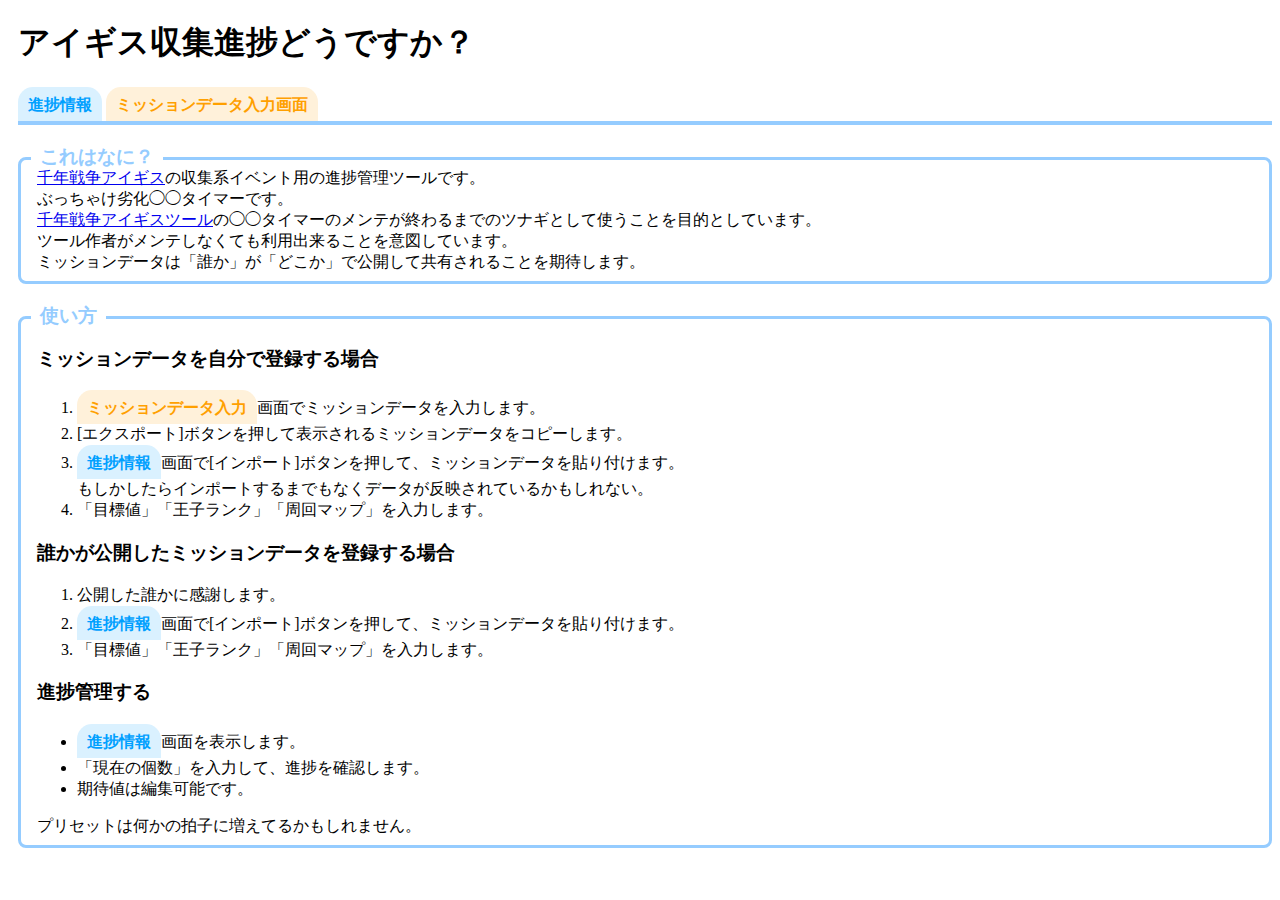
==== docs/index.html @ 16c461de "文言の修正とか" ====
<!DOCTYPE html>
<html lang="ja">
<head>
	<meta charset="utf-8">
	<meta name="viewport" content="width=device-width, initial-scale=1">
	<meta http-equiv="x-ua-compatible" content="ie=edge">
	<title>アイギス収集進捗どうですか？</title>
	<link rel="stylesheet" href="calc.css" />
<style>

.contents
{
	border-color: #95ccff;
}
.popbox {
    border: solid 3px #95ccff;
}
.popbox .box-title {
    background: #FFF;
    color: #95ccff;
}
</style>
	
</head>
<body>
<h1>アイギス収集進捗どうですか？</h1>
<a href="aigiscalc.html" class="square_btn calc">進捗情報</a>
<a href="aigisImput.html" class="square_btn inp">ミッションデータ入力画面</a>
<div class="contents">

<div class="popbox">
<span class="box-title">これはなに？</span>
<p>
<a href="http://games.dmm.com/detail/aigisc/">千年戦争アイギス</a>の収集系イベント用の進捗管理ツールです。<br>
ぶっちゃけ劣化◯◯タイマーです。<br>
<a href="https://zenith6.github.io/aigistools/">千年戦争アイギスツール</a>の◯◯タイマーのメンテが終わるまでのツナギとして使うことを目的としています。<br/>
ツール作者がメンテしなくても利用出来ることを意図しています。<br>
ミッションデータは「誰か」が「どこか」で公開して共有されることを期待します。
</p>
</div>

<div class="popbox">
<span class="box-title">使い方</span>
<h3>ミッションデータを自分で登録する場合</h3>
<ol>
	<li><a href="aigisImput.html" class="square_btn inp">ミッションデータ入力</a>画面でミッションデータを入力します。</li>
	<li>[エクスポート]ボタンを押して表示されるミッションデータをコピーします。</li>
	<li><a href="aigiscalc.html" class="square_btn calc">進捗情報</a>画面で[インポート]ボタンを押して、ミッションデータを貼り付けます。<br>
	もしかしたらインポートするまでもなくデータが反映されているかもしれない。</li>
	<li>「目標値」「王子ランク」「周回マップ」を入力します。</li>
</ol>
<h3>誰かが公開したミッションデータを登録する場合</h3>
<ol>
	<li>公開した誰かに感謝します。</li>
	<li><a href="aigiscalc.html" class="square_btn calc">進捗情報</a>画面で[インポート]ボタンを押して、ミッションデータを貼り付けます。</li>
	<li>「目標値」「王子ランク」「周回マップ」を入力します。</li>
</ol>
<h3>進捗管理する</h3>
<ul>
	<li><a href="aigiscalc.html" class="square_btn calc">進捗情報</a>画面を表示します。</li>
	<li>「現在の個数」を入力して、進捗を確認します。</li>
	<li>期待値は編集可能です。</li>
</ul>
プリセットは何かの拍子に増えてるかもしれません。
</div>
</div>
</body>
</html>
---- docs/calc.css ----
body
{
	padding-left:10px;
}
form
{
	width:1050px;
}
#progerssArea
{
	/*border:1px solid gray;*/
	width:1000px;
}
#progressMax
{
	width:0;
	height:30px;
	background-color:#ff8080;
}
#progressMax span
{
	display:block;
	position:absolute;
}
#progressNow
{
	width:0;
	height:30px;
	background-color:#80ffee;
}
#progressNow span
{
	display:block;
	position:absolute;
	
}
#progressBG
{
	background-color:#eeffee;
}
#bgArea
{
	position:absolute;
	top:0;
	left:0;
	height:100%;
	width:100%;
	z-index: 5;
	display:none;
	background-color:rgba(0,0,0,0.5);
}
#importForm
{
	position:absolute;
	margin-left:30%;
	width:30%;
	height:300px;
	z-index: 10;
	display:none;
	background-color:white;
	text-align:center;
}
#importForm textarea
{
	width:100%;
	height:250px;
}
#targetList
{
	display:none;
	position:absolute;
	list-style-type:none;
	border:3px solid gray;
	background-color:white;
	padding:0;
	z-index: 10;
	top:1em;
	
}
#targetList li:hover
{
	background-color:#80ffff;
}
#help
{
	position:absolute;
	top:0;
	right:0;
	width:30%;
	background-color:white;
    border-left: solid 3px #95ccff;
    border-bottom: solid 3px #95ccff;
    border-radius: 8px;
	display:none;
}
.helpBtn
{
	position:absolute;
	top:0;
	right:0;
	border:1px solid gray;
	background-color: #dddddd;
	z-index:5;
    border-radius: 8px;
    padding:0.3em 0.8em;
}
#exportArea
{
	border:1px solid gray;
	border-top: 2px solid gray;
	border-left:2px solid gray;
	width:100%;
	height:150px;
}
#exportPopup
{
	position:absolute;
	width:60%;
	margin-left:20%;
	top:300px;
	z-index: 10;
	display:none;
	background-color:white;
	padding:10px;
}
#bgArea
{
	position:absolute;
	top:0;
	left:0;
	height:100%;
	width:100%;
	z-index: 5;
	display:none;
	background-color:rgba(0,0,0,0.5);
}

.popbox {
    position: relative;
    margin: 2em 0;
    padding: 0.5em 1em;
    border-radius: 8px;
}
.popbox .box-title {
    position: absolute;
    display: inline-block;
    top: -13px;
    left: 10px;
    padding: 0 9px;
    line-height: 1;
    font-size: 19px;
    font-weight: bold;
}
.popbox p {
	margin:0;
    padding: 0;
}
.popbox dl
{
    margin: 0 0 0.5em 0;
	padding:0;
}
.popbox dl dt
{
	float:left;
	margin:0 20px 0 0;
	padding:0;
}
.popbox dl dd
{
	margin:0;
	padding:0;
}
.calcGrid td
{
	color:red;
}

.square_btn {
    position: relative;
    display: inline-block;
    font-weight: bold;
    padding: 8px 10px 5px 10px;
    text-decoration: none;
    border-radius: 15px 15px 0 0;
    transition: .4s;
}

.contents
{
    border-top-style: solid;
    border-top-width: 4px;
}


.inp {
    color: #FFA000;
    background: #fff1da;
}
.inp:hover {
    background: #ffc25c;
    color: #FFF;
}
.calc {
    color: #00A0FF;
    background: #daf1ff;
}
.calc:hover {
    background: #5cc2ff;
    color: #FFF;
}
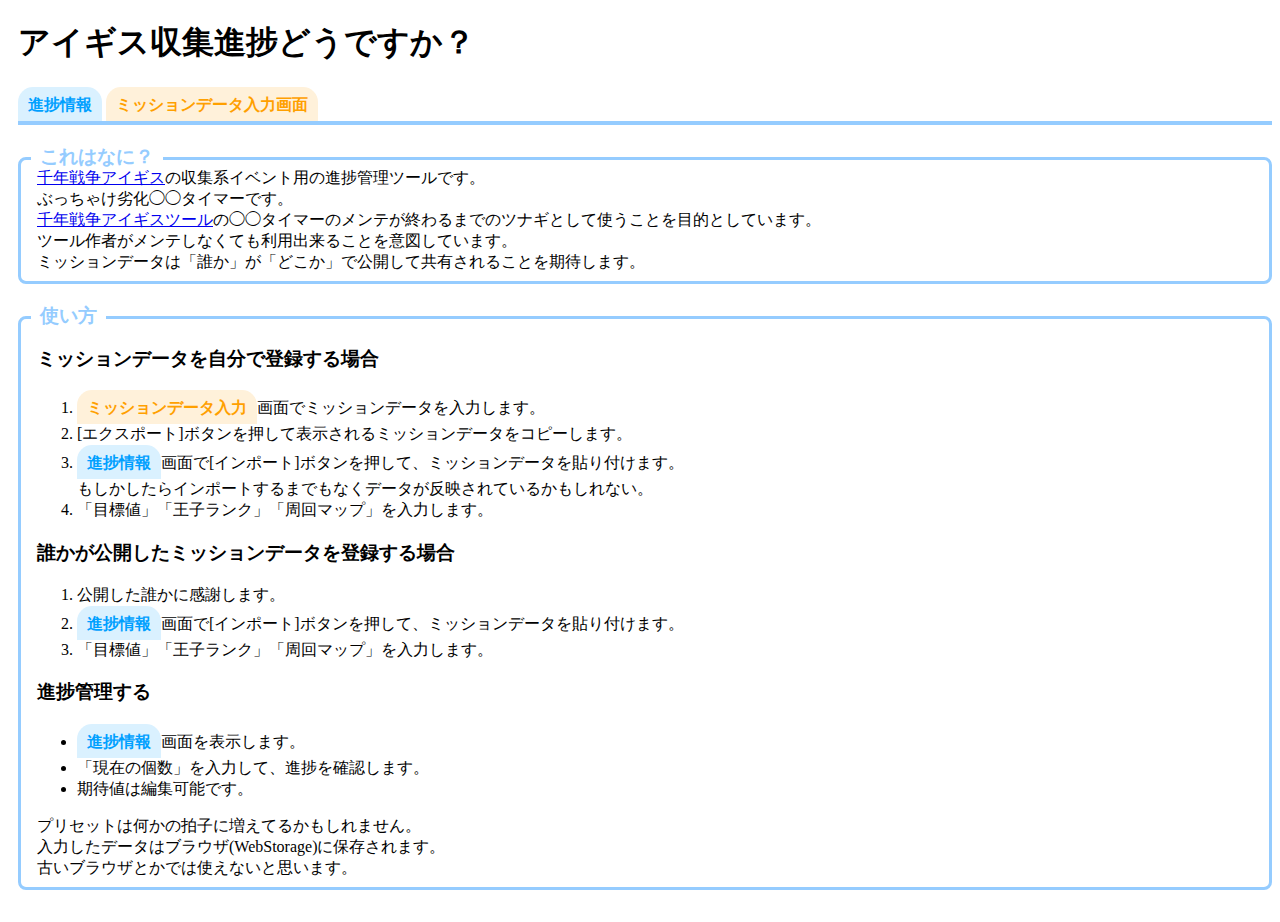
==== commit 6f9746f1: "Add files via upload" ====
--- a/docs/index.html
+++ b/docs/index.html
@@ -61,7 +61,9 @@
 	<li>「現在の個数」を入力して、進捗を確認します。</li>
 	<li>期待値は編集可能です。</li>
 </ul>
-プリセットは何かの拍子に増えてるかもしれません。
+プリセットは何かの拍子に増えてるかもしれません。<br>
+入力したデータはブラウザ(WebStorage)に保存されます。<br>
+古いブラウザとかでは使えないと思います。
 </div>
 </div>
 </body>
--- a/docs/calc.css
+++ b/docs/calc.css
@@ -52,6 +52,7 @@
 #importForm
 {
 	position:absolute;
+	top:300px;
 	margin-left:30%;
 	width:30%;
 	height:300px;
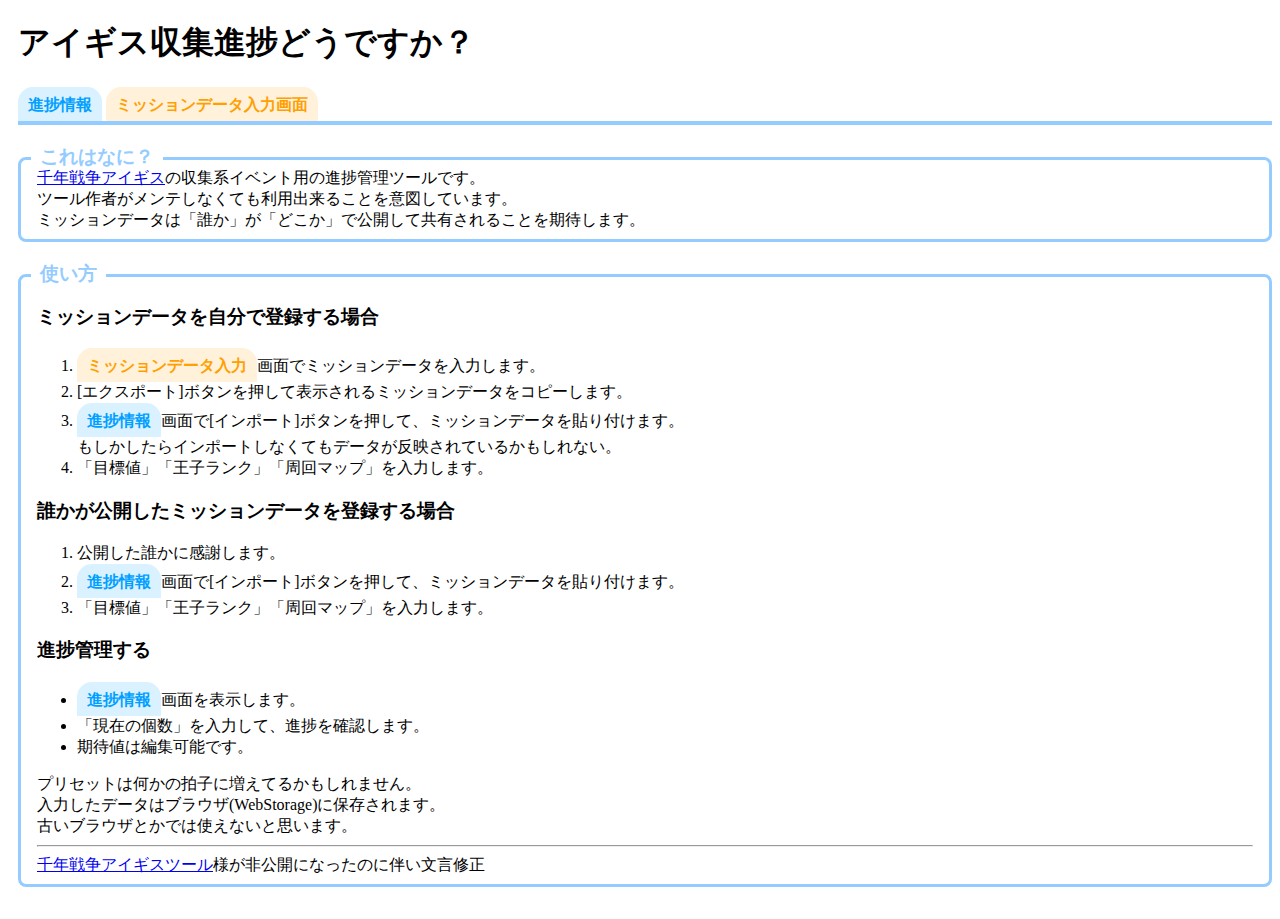
==== commit 7305a3be: "Add files via upload" ====
--- a/docs/index.html
+++ b/docs/index.html
@@ -32,8 +32,6 @@
 <span class="box-title">これはなに？</span>
 <p>
 <a href="http://games.dmm.com/detail/aigisc/">千年戦争アイギス</a>の収集系イベント用の進捗管理ツールです。<br>
-ぶっちゃけ劣化◯◯タイマーです。<br>
-<a href="https://zenith6.github.io/aigistools/">千年戦争アイギスツール</a>の◯◯タイマーのメンテが終わるまでのツナギとして使うことを目的としています。<br/>
 ツール作者がメンテしなくても利用出来ることを意図しています。<br>
 ミッションデータは「誰か」が「どこか」で公開して共有されることを期待します。
 </p>
@@ -46,7 +44,7 @@
 	<li><a href="aigisImput.html" class="square_btn inp">ミッションデータ入力</a>画面でミッションデータを入力します。</li>
 	<li>[エクスポート]ボタンを押して表示されるミッションデータをコピーします。</li>
 	<li><a href="aigiscalc.html" class="square_btn calc">進捗情報</a>画面で[インポート]ボタンを押して、ミッションデータを貼り付けます。<br>
-	もしかしたらインポートするまでもなくデータが反映されているかもしれない。</li>
+	もしかしたらインポートしなくてもデータが反映されているかもしれない。</li>
 	<li>「目標値」「王子ランク」「周回マップ」を入力します。</li>
 </ol>
 <h3>誰かが公開したミッションデータを登録する場合</h3>
@@ -64,6 +62,9 @@
 プリセットは何かの拍子に増えてるかもしれません。<br>
 入力したデータはブラウザ(WebStorage)に保存されます。<br>
 古いブラウザとかでは使えないと思います。
+<hr>
+<a href="https://zenith6.github.io/aigistools/">千年戦争アイギスツール</a>様が非公開になったのに伴い文言修正<br/>
+
 </div>
 </div>
 </body>
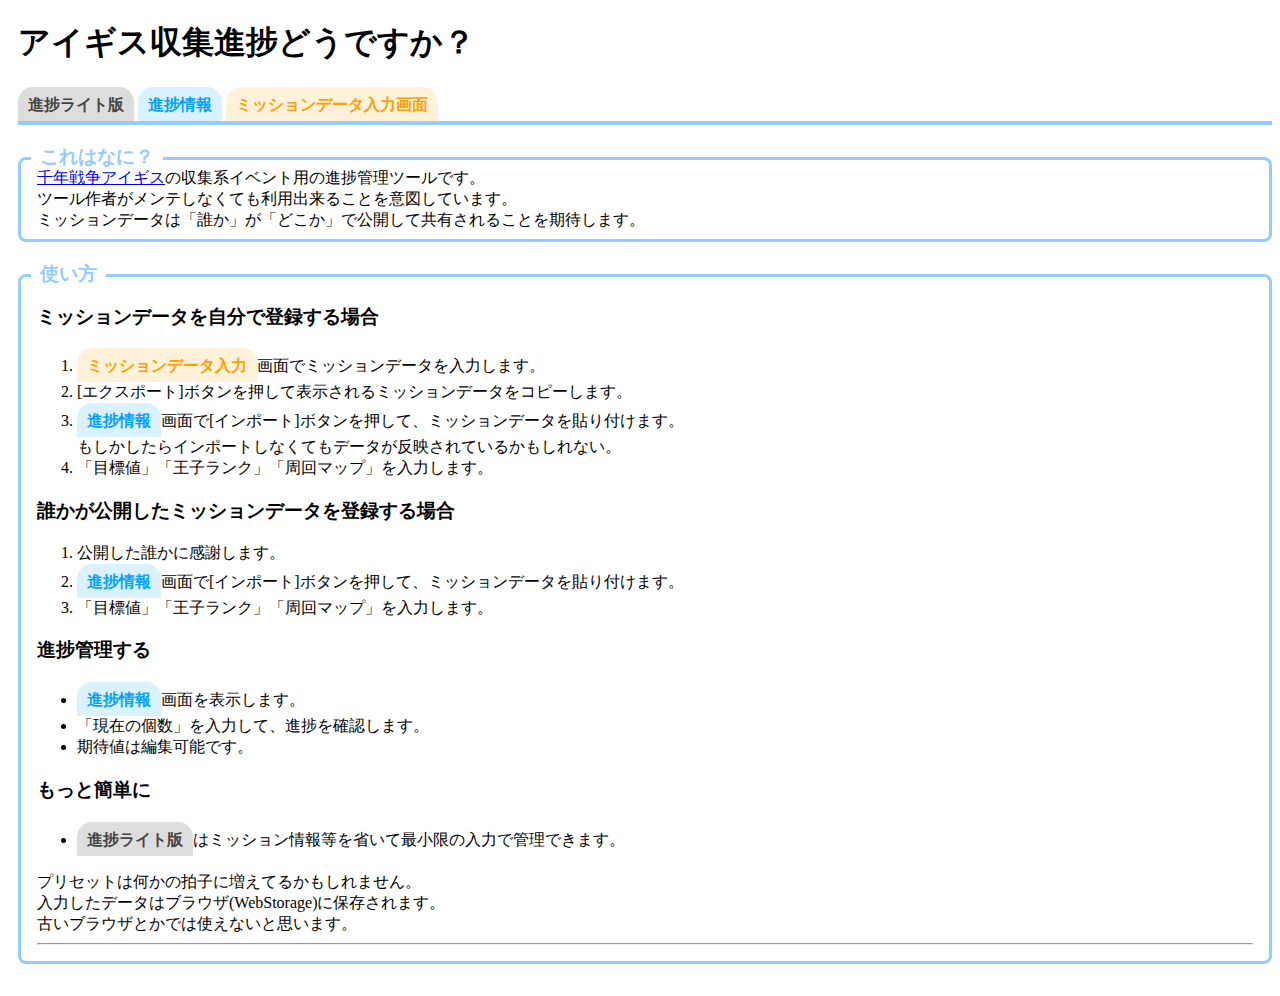
==== commit 293ead30: "Add files via upload" ====
--- a/docs/index.html
+++ b/docs/index.html
@@ -24,6 +24,7 @@
 </head>
 <body>
 <h1>アイギス収集進捗どうですか？</h1>
+<a href="aigiscalc2.html" class="square_btn calc2">進捗ライト版</a>
 <a href="aigiscalc.html" class="square_btn calc">進捗情報</a>
 <a href="aigisImput.html" class="square_btn inp">ミッションデータ入力画面</a>
 <div class="contents">
@@ -59,11 +60,14 @@
 	<li>「現在の個数」を入力して、進捗を確認します。</li>
 	<li>期待値は編集可能です。</li>
 </ul>
+<h3>もっと簡単に</h3>
+<ul>
+	<li><a href="aigiscalc2.html" class="square_btn calc2">進捗ライト版</a>はミッション情報等を省いて最小限の入力で管理できます。</li>
+</ul>
 プリセットは何かの拍子に増えてるかもしれません。<br>
 入力したデータはブラウザ(WebStorage)に保存されます。<br>
 古いブラウザとかでは使えないと思います。
 <hr>
-<a href="https://zenith6.github.io/aigistools/">千年戦争アイギスツール</a>様が非公開になったのに伴い文言修正<br/>
 
 </div>
 </div>
--- a/docs/calc.css
+++ b/docs/calc.css
@@ -210,4 +210,12 @@
     background: #5cc2ff;
     color: #FFF;
 }
-
+.calc2 {
+    color: #444;
+    background: #dddddd;
+}
+.calc2:hover {
+    background: #888;
+    color: #FFF;
+}
+
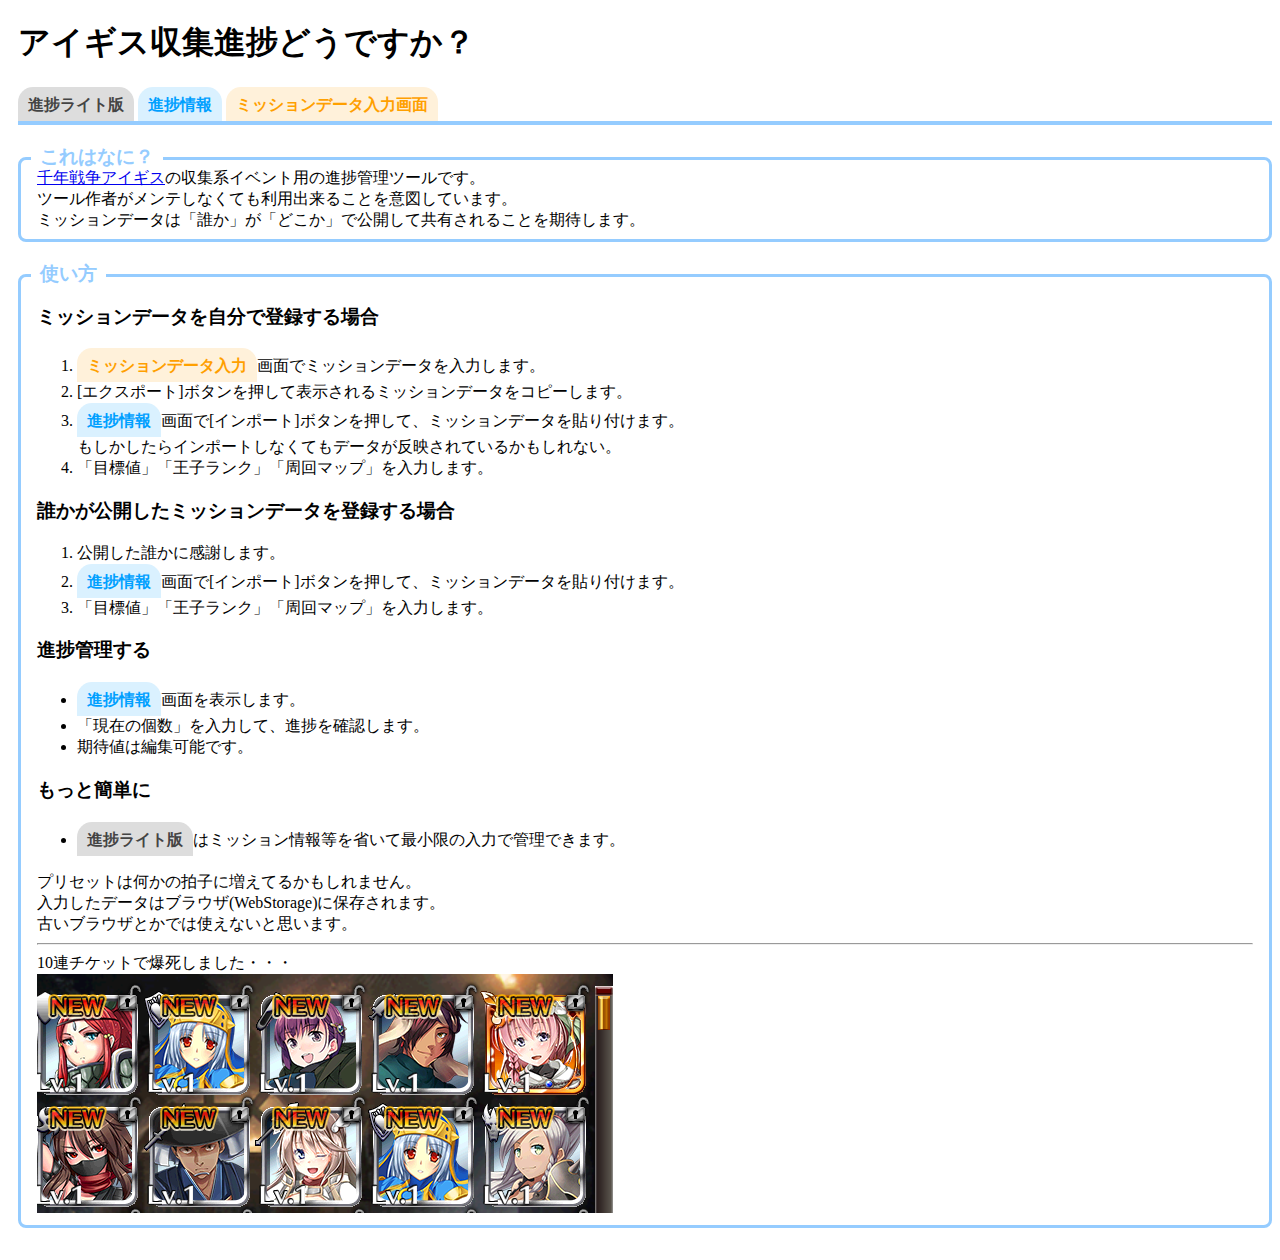
==== commit 2f586158: "爆死" ====
--- a/docs/index.html
+++ b/docs/index.html
@@ -68,6 +68,8 @@
 入力したデータはブラウザ(WebStorage)に保存されます。<br>
 古いブラウザとかでは使えないと思います。
 <hr>
+10連チケットで爆死しました・・・<br />
+<img src="10ren.png" />
 
 </div>
 </div>
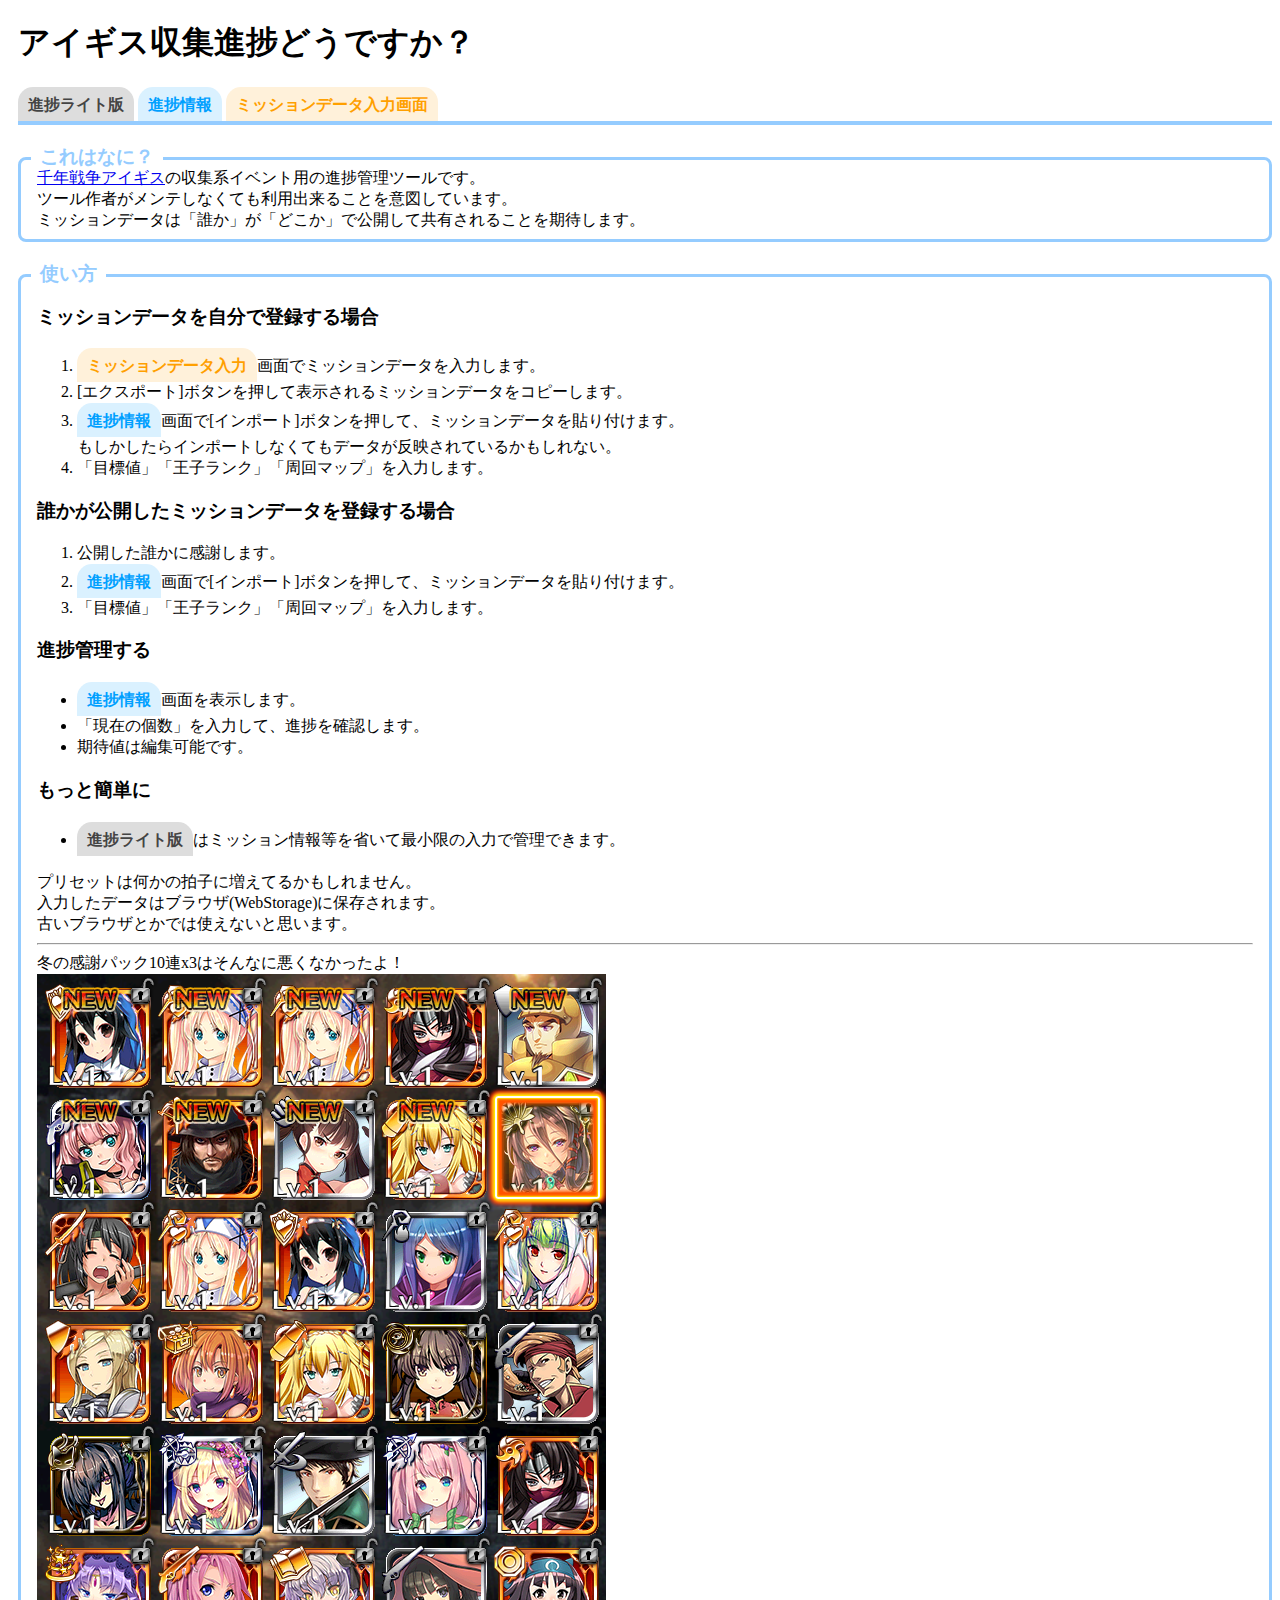
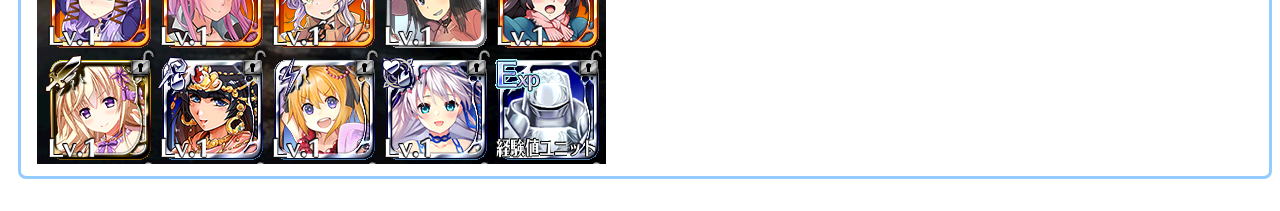
==== commit 012a5d8d: "30連は悪くなかった" ====
--- a/docs/index.html
+++ b/docs/index.html
@@ -68,8 +68,8 @@
 入力したデータはブラウザ(WebStorage)に保存されます。<br>
 古いブラウザとかでは使えないと思います。
 <hr>
-10連チケットで爆死しました・・・<br />
-<img src="10ren.png" />
+冬の感謝パック10連x3はそんなに悪くなかったよ！<br />
+<img src="30ren.png" />
 
 </div>
 </div>
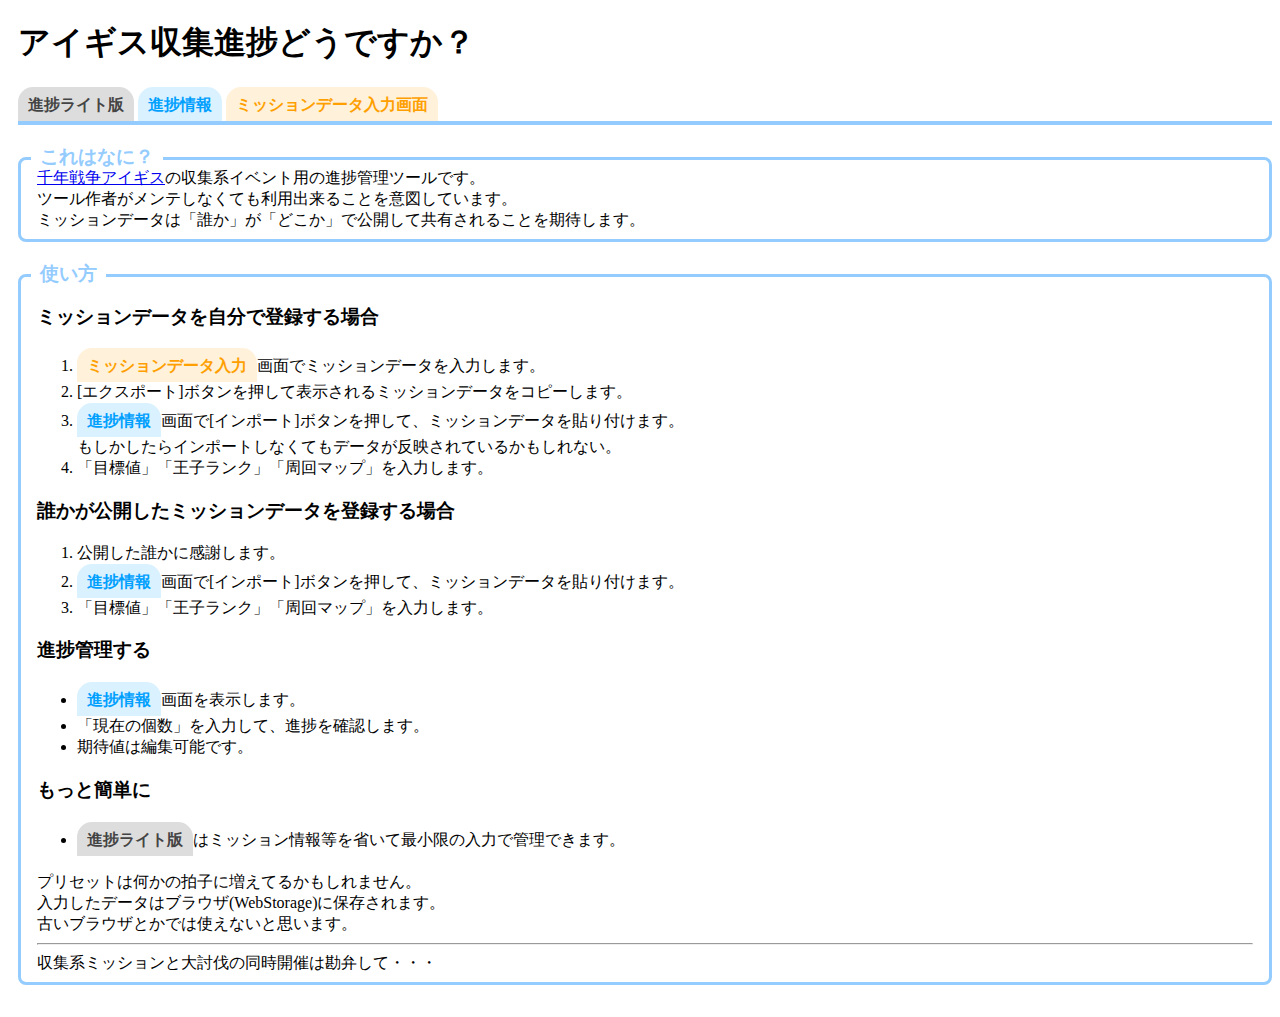
==== commit 0b508f46: "もんく" ====
--- a/docs/index.html
+++ b/docs/index.html
@@ -68,9 +68,7 @@
 入力したデータはブラウザ(WebStorage)に保存されます。<br>
 古いブラウザとかでは使えないと思います。
 <hr>
-冬の感謝パック10連x3はそんなに悪くなかったよ！<br />
-<img src="30ren.png" />
-
+収集系ミッションと大討伐の同時開催は勘弁して・・・
 </div>
 </div>
 </body>
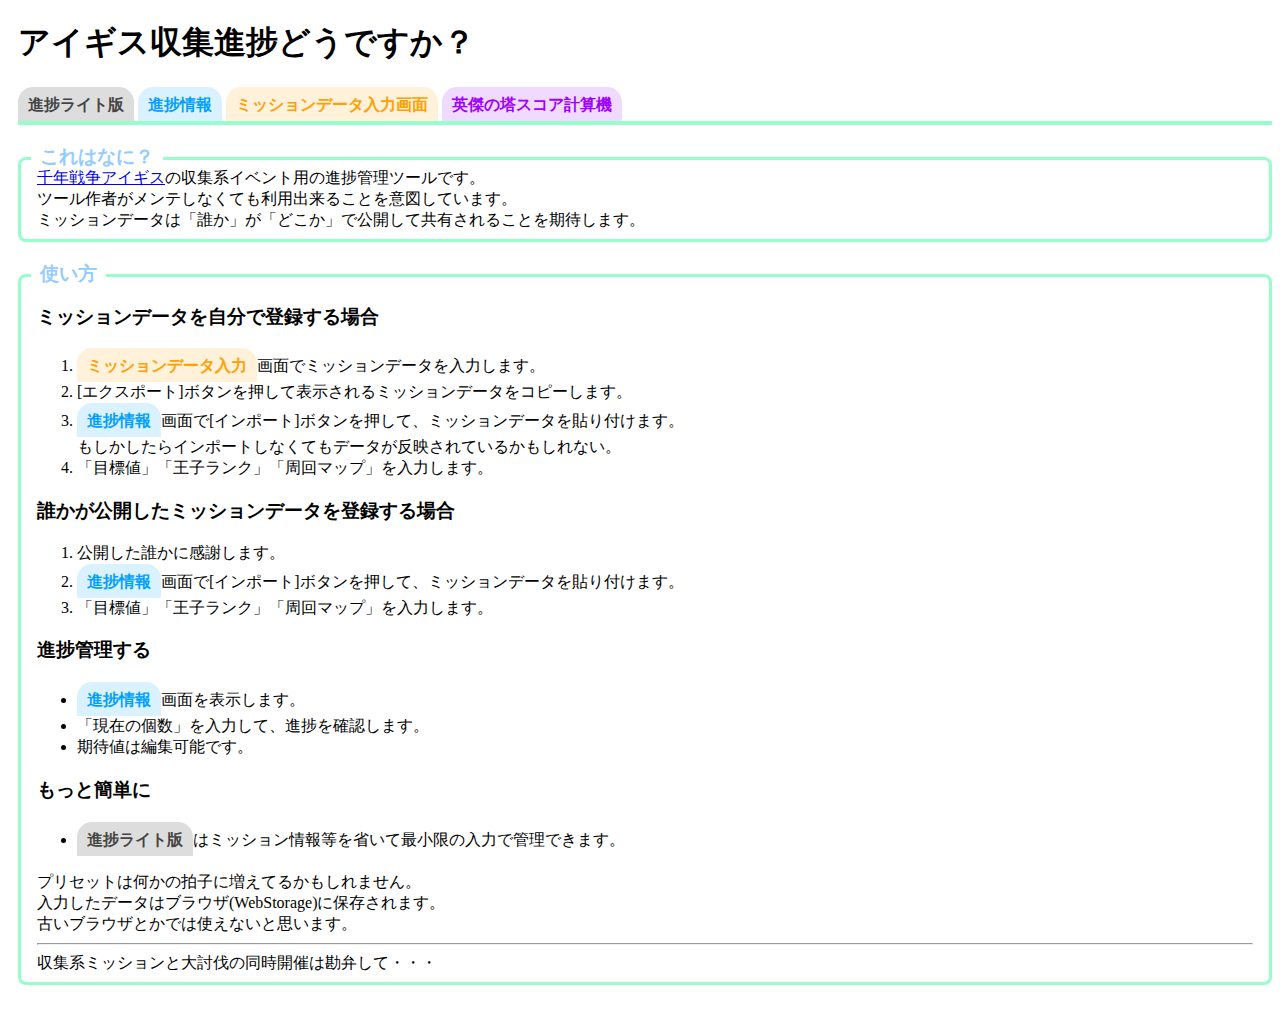
==== commit 7f710624: "英傑の塔スコア計算機追加" ====
--- a/docs/index.html
+++ b/docs/index.html
@@ -10,15 +10,25 @@
 
 .contents
 {
-	border-color: #95ccff;
+	border-color: #95ffcc;
 }
 .popbox {
-    border: solid 3px #95ccff;
+    border: solid 3px #95ffcc;
 }
 .popbox .box-title {
     background: #FFF;
     color: #95ccff;
 }
+
+.toh {
+    color: #A000FF;
+    background: #f1daff;
+}
+.toh:hover {
+    background: #c25cff;
+    color: #FFF;
+}
+
 </style>
 	
 </head>
@@ -27,6 +37,7 @@
 <a href="aigiscalc2.html" class="square_btn calc2">進捗ライト版</a>
 <a href="aigiscalc.html" class="square_btn calc">進捗情報</a>
 <a href="aigisImput.html" class="square_btn inp">ミッションデータ入力画面</a>
+<a href="TowerOfHeroCalc.html" class="square_btn toh">英傑の塔スコア計算機</a>
 <div class="contents">
 
 <div class="popbox">
